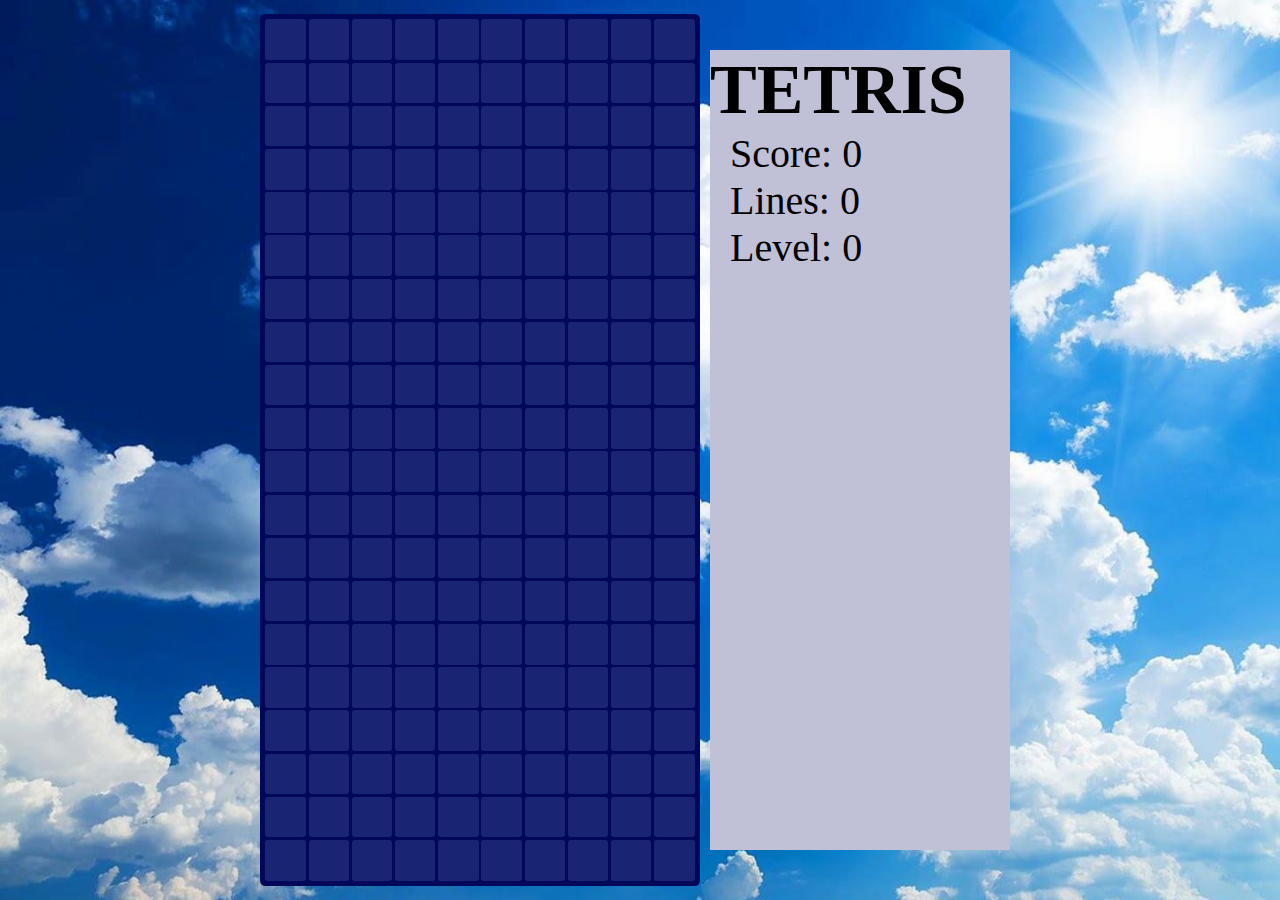
==== index.html @ f00f7795 "2" ====
<!DOCTYPE html>
<html lang="en">
<head>
    <meta charset="UTF-8">
    <meta name="viewport" content="width=device-width, initial-scale=1.0">
    <title>1101 Tetris</title>
    <link href="f.css" rel="stylesheet">
</head>
<body>  
    <div class='grid'>
    <div></div>
    <div></div>
    <div></div>
    <div></div>
    <div></div>
    <div></div>
    <div></div>
    <div></div>
    <div></div>
    <div></div>
    <div></div>
    <div></div>
    <div></div>
    <div></div>
    <div></div>
    <div></div>
    <div></div>
    <div></div>
    <div></div>
    <div></div>
    <div></div>
    <div></div>
    <div></div>
    <div></div>
    <div></div>
    <div></div>
    <div></div>
    <div></div>
    <div></div>
    <div></div>
    <div></div>
    <div></div>
    <div></div>
    <div></div>
    <div></div>
    <div></div>
    <div></div>
    <div></div>
    <div></div>
    <div></div>
    <div></div>
    <div></div>
    <div></div>
    <div></div>
    <div></div>
    <div></div>
    <div></div>
    <div></div>
    <div></div>
    <div></div>
    <div></div>
    <div></div>
    <div></div>
    <div></div>
    <div></div>
    <div></div>
    <div></div>
    <div></div>
    <div></div>
    <div></div>
    <div></div>
    <div></div>
    <div></div>
    <div></div>
    <div></div>
    <div></div>
    <div></div>
    <div></div>
    <div></div>
    <div></div>
    <div></div>
    <div></div>
    <div></div>
    <div></div>
    <div></div>
    <div></div>
    <div></div>
    <div></div>
    <div></div>
    <div></div>
    <div></div>
    <div></div>
    <div></div>
    <div></div>
    <div></div>
    <div></div>
    <div></div>
    <div></div>
    <div></div>
    <div></div>
    <div></div>
    <div></div>
    <div></div>
    <div></div>
    <div></div>
    <div></div>
    <div></div>
    <div></div>
    <div></div>
    <div></div>
    <div></div>
    <div></div>
    <div></div>
    <div></div>
    <div></div>
    <div></div>
    <div></div>
    <div></div>
    <div></div>
    <div></div>
    <div></div>
    <div></div>
    <div></div>
    <div></div>
    <div></div>
    <div></div>
    <div></div>
    <div></div>
    <div></div>
    <div></div>
    <div></div>
    <div></div>
    <div></div>
    <div></div>
    <div></div>
    <div></div>
    <div></div>
    <div></div>
    <div></div>
    <div></div>
    <div></div>
    <div></div>
    <div></div>
    <div></div>
    <div></div>
    <div></div>
    <div></div>
    <div></div>
    <div></div>
    <div></div>
    <div></div>
    <div></div>
    <div></div>
    <div></div>
    <div></div>
    <div></div>
    <div></div>
    <div></div>
    <div></div>
    <div></div>
    <div></div>
    <div></div>
    <div></div>
    <div></div>
    <div></div>
    <div></div>
    <div></div>
    <div></div>
    <div></div>
    <div></div>
    <div></div>
    <div></div>
    <div></div>
    <div></div>
    <div></div>
    <div></div>
    <div></div>
    <div></div>
    <div></div>
    <div></div>
    <div></div>
    <div></div>
    <div></div>
    <div></div>
    <div></div>
    <div></div>
    <div></div>
    <div></div>
    <div></div>
    <div></div>
    <div></div>
    <div></div>
    <div></div>
    <div></div>
    <div></div>
    <div></div>
    <div></div>
    <div></div>
    <div></div>
    <div></div>
    <div></div>
    <div></div>
    <div></div>
    <div></div>
    <div></div>
    <div></div>
    <div></div>
    <div></div>
    <div></div>
    <div></div>
  </div>
  <div class="blank"> 
    <h1>TETRIS</h1>
    <p>Score: <span id="score">0</span></p>
    <p>Lines: <span id="lines">0</span></p>
    <p>Level: <span id="level">0</span></p>
    <canvas id="next" class="next"></canvas>
  </div>
</body>
</html>
<script>
---- f.css ----
* {
  padding: 0;
  margin: 0;
  box-sizing: border-box;
  overflow: hidden;
  
}

body{
  display: flex;
  justify-content: center;
  align-items: center;
  height:100vh;
  user-select: none;
  background-image: url(images/fon.png.jpg);
  background-size: cover;
}

.grid {
  display: grid;
  grid-template-columns: repeat(10, auto);
  grid-template-rows: repeat(20, auto);
  padding: 0.6vh;
  gap: 0.3vh;
  border-radius: 0.6vh;
  background-color: rgba(1, 8, 89); 
}

.grid>div {
  --cell-size: min(4.5vh, 7.5vw);
  height: var(--cell-size);
  width: var(--cell-size);
  border-radius: 0.3vh;
  background-color: rgba(126, 150, 221, 0.2); 
}

.blank {
  margin: 10px;
  height: 800px;
  background-color: rgb(192, 193, 214);
  z-index: 1;
}

p {
  font-size: 40px;
}

h1 {
  font-size: 70px;
}

p {
  margin-left: 20px;
}
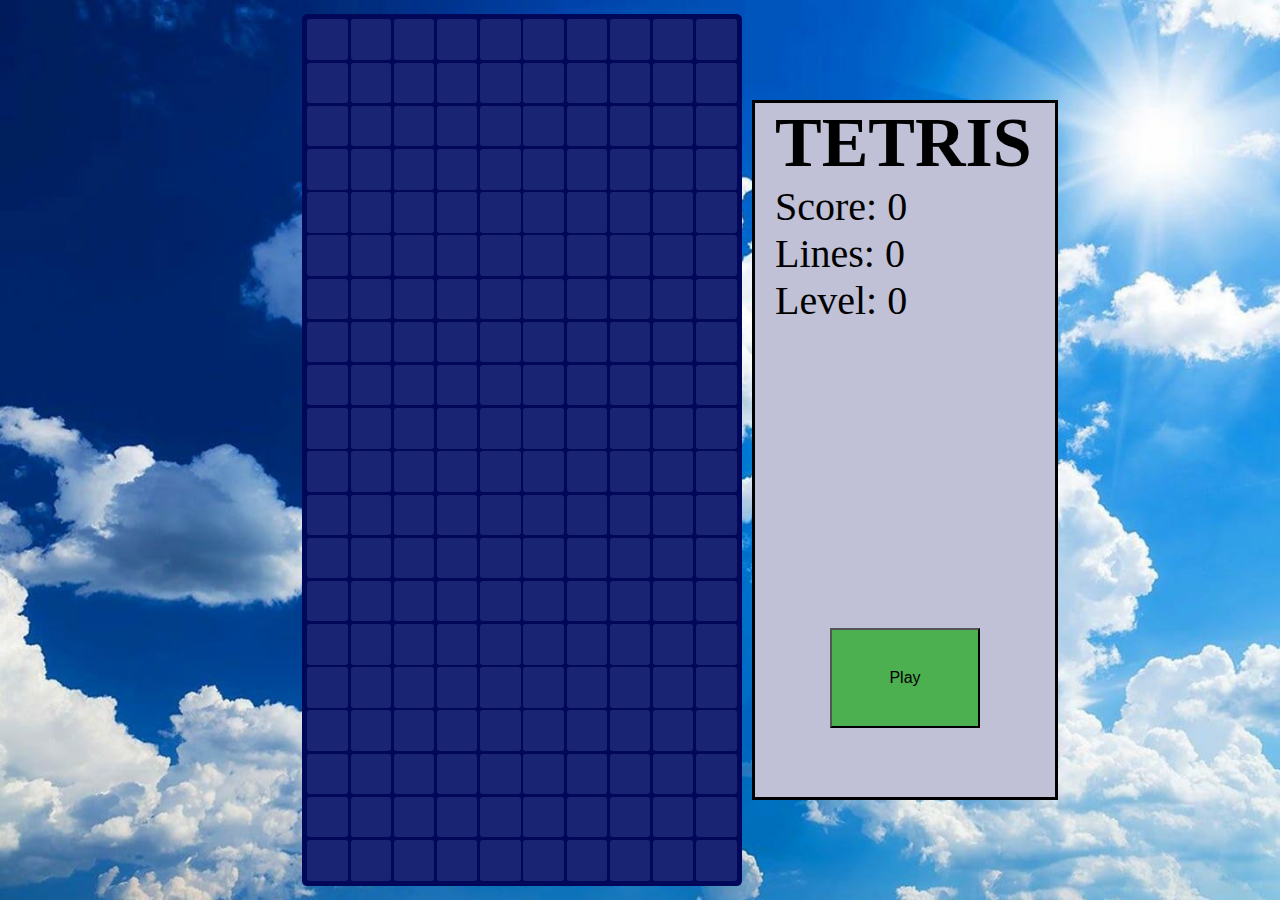
==== commit fa08b06d: "3" ====
--- a/index.html
+++ b/index.html
@@ -5,8 +5,12 @@
     <meta name="viewport" content="width=device-width, initial-scale=1.0">
     <title>1101 Tetris</title>
     <link href="f.css" rel="stylesheet">
+    <script src="./script.js" type="module"></script>
 </head>
 <body>  
+  <a href="https://github.com/gradrrs/tetris">
+    <img class="banner" src="./images/github.png">
+  </a>
     <div class='grid'>
     <div></div>
     <div></div>
@@ -209,13 +213,15 @@
     <div></div>
     <div></div>
   </div>
-  <div class="blank"> 
+  <nav class="blank"> 
     <h1>TETRIS</h1>
     <p>Score: <span id="score">0</span></p>
     <p>Lines: <span id="lines">0</span></p>
     <p>Level: <span id="level">0</span></p>
     <canvas id="next" class="next"></canvas>
-  </div>
+    <button onclick="play()" class="play-button">Play</button>
+  </nav>
+    
 </body>
 </html>
 <script>--- a/f.css
+++ b/f.css
@@ -36,9 +36,10 @@
 
 .blank {
   margin: 10px;
-  height: 800px;
+  height: 700px;
   background-color: rgb(192, 193, 214);
   z-index: 1;
+  border: solid 3px black;
 }
 
 p {
@@ -46,9 +47,35 @@
 }
 
 h1 {
+  position: relative;
+  right: -20px;
   font-size: 70px;
 }
 
 p {
   margin-left: 20px;
-}+}
+
+.play-button {
+  position: relative;
+  background-color: #4caf50;
+  font-size: 16px;
+  padding: 15px 30px;
+  cursor: pointer;
+  display: block;
+  margin: 0 auto;
+  width: 150px;
+  height: 100px;
+  bottom: -150px;
+}
+
+a {
+  height: 90px;
+  width: 90px;
+  bottom: -45%;
+  left: -26%;
+  opacity: 0.6;
+  position: relative;
+  display: flex;
+}
+
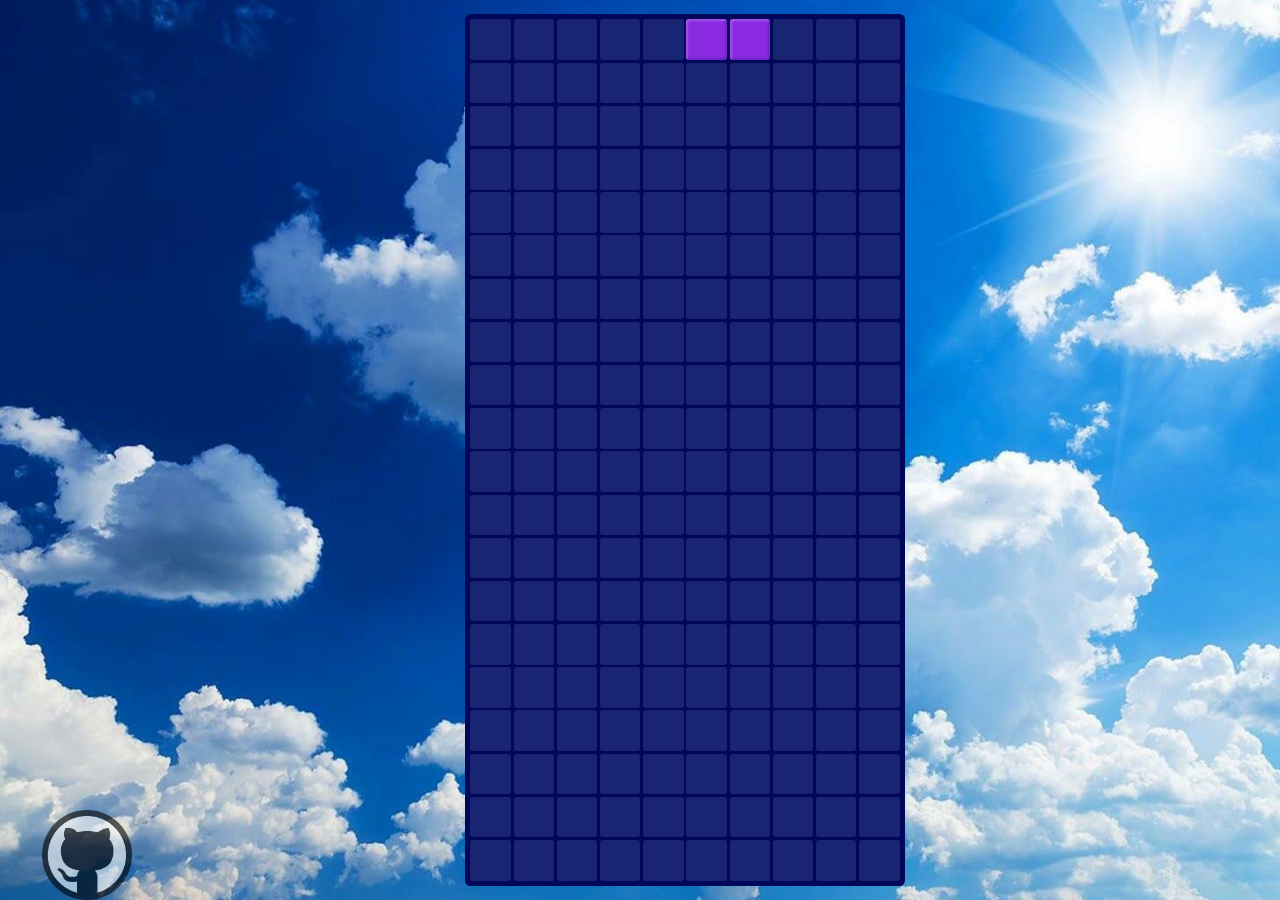
==== commit 15e89ddf: "1" ====
--- a/index.html
+++ b/index.html
@@ -1,227 +1,218 @@
-<!DOCTYPE html>
-<html lang="en">
-<head>
-    <meta charset="UTF-8">
-    <meta name="viewport" content="width=device-width, initial-scale=1.0">
-    <title>1101 Tetris</title>
-    <link href="f.css" rel="stylesheet">
-    <script src="./script.js" type="module"></script>
-</head>
-<body>  
-  <a href="https://github.com/gradrrs/tetris">
-    <img class="banner" src="./images/github.png">
-  </a>
-    <div class='grid'>
-    <div></div>
-    <div></div>
-    <div></div>
-    <div></div>
-    <div></div>
-    <div></div>
-    <div></div>
-    <div></div>
-    <div></div>
-    <div></div>
-    <div></div>
-    <div></div>
-    <div></div>
-    <div></div>
-    <div></div>
-    <div></div>
-    <div></div>
-    <div></div>
-    <div></div>
-    <div></div>
-    <div></div>
-    <div></div>
-    <div></div>
-    <div></div>
-    <div></div>
-    <div></div>
-    <div></div>
-    <div></div>
-    <div></div>
-    <div></div>
-    <div></div>
-    <div></div>
-    <div></div>
-    <div></div>
-    <div></div>
-    <div></div>
-    <div></div>
-    <div></div>
-    <div></div>
-    <div></div>
-    <div></div>
-    <div></div>
-    <div></div>
-    <div></div>
-    <div></div>
-    <div></div>
-    <div></div>
-    <div></div>
-    <div></div>
-    <div></div>
-    <div></div>
-    <div></div>
-    <div></div>
-    <div></div>
-    <div></div>
-    <div></div>
-    <div></div>
-    <div></div>
-    <div></div>
-    <div></div>
-    <div></div>
-    <div></div>
-    <div></div>
-    <div></div>
-    <div></div>
-    <div></div>
-    <div></div>
-    <div></div>
-    <div></div>
-    <div></div>
-    <div></div>
-    <div></div>
-    <div></div>
-    <div></div>
-    <div></div>
-    <div></div>
-    <div></div>
-    <div></div>
-    <div></div>
-    <div></div>
-    <div></div>
-    <div></div>
-    <div></div>
-    <div></div>
-    <div></div>
-    <div></div>
-    <div></div>
-    <div></div>
-    <div></div>
-    <div></div>
-    <div></div>
-    <div></div>
-    <div></div>
-    <div></div>
-    <div></div>
-    <div></div>
-    <div></div>
-    <div></div>
-    <div></div>
-    <div></div>
-    <div></div>
-    <div></div>
-    <div></div>
-    <div></div>
-    <div></div>
-    <div></div>
-    <div></div>
-    <div></div>
-    <div></div>
-    <div></div>
-    <div></div>
-    <div></div>
-    <div></div>
-    <div></div>
-    <div></div>
-    <div></div>
-    <div></div>
-    <div></div>
-    <div></div>
-    <div></div>
-    <div></div>
-    <div></div>
-    <div></div>
-    <div></div>
-    <div></div>
-    <div></div>
-    <div></div>
-    <div></div>
-    <div></div>
-    <div></div>
-    <div></div>
-    <div></div>
-    <div></div>
-    <div></div>
-    <div></div>
-    <div></div>
-    <div></div>
-    <div></div>
-    <div></div>
-    <div></div>
-    <div></div>
-    <div></div>
-    <div></div>
-    <div></div>
-    <div></div>
-    <div></div>
-    <div></div>
-    <div></div>
-    <div></div>
-    <div></div>
-    <div></div>
-    <div></div>
-    <div></div>
-    <div></div>
-    <div></div>
-    <div></div>
-    <div></div>
-    <div></div>
-    <div></div>
-    <div></div>
-    <div></div>
-    <div></div>
-    <div></div>
-    <div></div>
-    <div></div>
-    <div></div>
-    <div></div>
-    <div></div>
-    <div></div>
-    <div></div>
-    <div></div>
-    <div></div>
-    <div></div>
-    <div></div>
-    <div></div>
-    <div></div>
-    <div></div>
-    <div></div>
-    <div></div>
-    <div></div>
-    <div></div>
-    <div></div>
-    <div></div>
-    <div></div>
-    <div></div>
-    <div></div>
-    <div></div>
-    <div></div>
-    <div></div>
-    <div></div>
-    <div></div>
-    <div></div>
-    <div></div>
-    <div></div>
-    <div></div>
-    <div></div>
-    <div></div>
-    <div></div>
-    <div></div>
-    <div></div>
-  </div>
-  <nav class="blank"> 
-    <h1>TETRIS</h1>
-    <p>Score: <span id="score">0</span></p>
-    <p>Lines: <span id="lines">0</span></p>
-    <p>Level: <span id="level">0</span></p>
-    <canvas id="next" class="next"></canvas>
-    <button onclick="play()" class="play-button">Play</button>
-  </nav>
-    
-</body>
-</html>
+<!DOCTYPE html>
+<html lang="en">
+<head>
+    <meta charset="UTF-8">
+    <meta name="viewport" content="width=device-width, initial-scale=1.0">
+    <title>1101 Tetris</title>
+    <link href="f.css" rel="stylesheet">
+    <script src="./logic/script.js" type="module"></script>
+</head>
+<body>  
+  <a href="https://github.com/gradrrs/tetris" target="_blank">
+    <img class="banner" src="./images/github.png">
+  </a>
+    <div class='grid' id="ani">
+    <div></div>
+    <div></div>
+    <div></div>
+    <div></div>
+    <div></div>
+    <div></div>
+    <div></div>
+    <div></div>
+    <div></div>
+    <div></div>
+    <div></div>
+    <div></div>
+    <div></div>
+    <div></div>
+    <div></div>
+    <div></div>
+    <div></div>
+    <div></div>
+    <div></div>
+    <div></div>
+    <div></div>
+    <div></div>
+    <div></div>
+    <div></div>
+    <div></div>
+    <div></div>
+    <div></div>
+    <div></div>
+    <div></div>
+    <div></div>
+    <div></div>
+    <div></div>
+    <div></div>
+    <div></div>
+    <div></div>
+    <div></div>
+    <div></div>
+    <div></div>
+    <div></div>
+    <div></div>
+    <div></div>
+    <div></div>
+    <div></div>
+    <div></div>
+    <div></div>
+    <div></div>
+    <div></div>
+    <div></div>
+    <div></div>
+    <div></div>
+    <div></div>
+    <div></div>
+    <div></div>
+    <div></div>
+    <div></div>
+    <div></div>
+    <div></div>
+    <div></div>
+    <div></div>
+    <div></div>
+    <div></div>
+    <div></div>
+    <div></div>
+    <div></div>
+    <div></div>
+    <div></div>
+    <div></div>
+    <div></div>
+    <div></div>
+    <div></div>
+    <div></div>
+    <div></div>
+    <div></div>
+    <div></div>
+    <div></div>
+    <div></div>
+    <div></div>
+    <div></div>
+    <div></div>
+    <div></div>
+    <div></div>
+    <div></div>
+    <div></div>
+    <div></div>
+    <div></div>
+    <div></div>
+    <div></div>
+    <div></div>
+    <div></div>
+    <div></div>
+    <div></div>
+    <div></div>
+    <div></div>
+    <div></div>
+    <div></div>
+    <div></div>
+    <div></div>
+    <div></div>
+    <div></div>
+    <div></div>
+    <div></div>
+    <div></div>
+    <div></div>
+    <div></div>
+    <div></div>
+    <div></div>
+    <div></div>
+    <div></div>
+    <div></div>
+    <div></div>
+    <div></div>
+    <div></div>
+    <div></div>
+    <div></div>
+    <div></div>
+    <div></div>
+    <div></div>
+    <div></div>
+    <div></div>
+    <div></div>
+    <div></div>
+    <div></div>
+    <div></div>
+    <div></div>
+    <div></div>
+    <div></div>
+    <div></div>
+    <div></div>
+    <div></div>
+    <div></div>
+    <div></div>
+    <div></div>
+    <div></div>
+    <div></div>
+    <div></div>
+    <div></div>
+    <div></div>
+    <div></div>
+    <div></div>
+    <div></div>
+    <div></div>
+    <div></div>
+    <div></div>
+    <div></div>
+    <div></div>
+    <div></div>
+    <div></div>
+    <div></div>
+    <div></div>
+    <div></div>
+    <div></div>
+    <div></div>
+    <div></div>
+    <div></div>
+    <div></div>
+    <div></div>
+    <div></div>
+    <div></div>
+    <div></div>
+    <div></div>
+    <div></div>
+    <div></div>
+    <div></div>
+    <div></div>
+    <div></div>
+    <div></div>
+    <div></div>
+    <div></div>
+    <div></div>
+    <div></div>
+    <div></div>
+    <div></div>
+    <div></div>
+    <div></div>
+    <div></div>
+    <div></div>
+    <div></div>
+    <div></div>
+    <div></div>
+    <div></div>
+    <div></div>
+    <div></div>
+    <div></div>
+    <div></div>
+    <div></div>
+    <div></div>
+    <div></div>
+    <div></div>
+    <div></div>
+    <div></div>
+    <div></div>
+    <div></div>
+    <div></div>
+    <div></div>
+    <div></div>
+    <div></div>
+    <div></div>
+    <div></div>
+    <div></div>
+    <div></div>
+  </div>
+</body>
+</html>
 <script>--- a/f.css
+++ b/f.css
@@ -1,81 +1,90 @@
-* {
-  padding: 0;
-  margin: 0;
-  box-sizing: border-box;
-  overflow: hidden;
-  
-}
-
-body{
-  display: flex;
-  justify-content: center;
-  align-items: center;
-  height:100vh;
-  user-select: none;
-  background-image: url(images/fon.png.jpg);
-  background-size: cover;
-}
-
-.grid {
-  display: grid;
-  grid-template-columns: repeat(10, auto);
-  grid-template-rows: repeat(20, auto);
-  padding: 0.6vh;
-  gap: 0.3vh;
-  border-radius: 0.6vh;
-  background-color: rgba(1, 8, 89); 
-}
-
-.grid>div {
-  --cell-size: min(4.5vh, 7.5vw);
-  height: var(--cell-size);
-  width: var(--cell-size);
-  border-radius: 0.3vh;
-  background-color: rgba(126, 150, 221, 0.2); 
-}
-
-.blank {
-  margin: 10px;
-  height: 700px;
-  background-color: rgb(192, 193, 214);
-  z-index: 1;
-  border: solid 3px black;
-}
-
-p {
-  font-size: 40px;
-}
-
-h1 {
-  position: relative;
-  right: -20px;
-  font-size: 70px;
-}
-
-p {
-  margin-left: 20px;
-}
-
-.play-button {
-  position: relative;
-  background-color: #4caf50;
-  font-size: 16px;
-  padding: 15px 30px;
-  cursor: pointer;
-  display: block;
-  margin: 0 auto;
-  width: 150px;
-  height: 100px;
-  bottom: -150px;
-}
-
-a {
-  height: 90px;
-  width: 90px;
-  bottom: -45%;
-  left: -26%;
-  opacity: 0.6;
-  position: relative;
-  display: flex;
-}
-
+* {
+  padding: 0;
+  margin: 0;
+  box-sizing: border-box;
+  overflow: hidden;
+  
+}
+
+body{
+  display: flex;
+  justify-content: center;
+  align-items: center;
+  height:100vh;
+  user-select: none;
+  background-size: cover;
+  background-image: url(images/fon.png.jpg);
+}
+
+.grid {
+  display: grid;
+  grid-template-columns: repeat(10, auto);
+  grid-template-rows: repeat(20, auto);
+  padding: 0.6vh;
+  gap: 0.3vh;
+  border-radius: 0.6vh;
+  background-color: rgba(1, 8, 89); 
+}
+
+.grid>div {
+  --cell-size: min(4.5vh, 7.5vw);
+  height: var(--cell-size);
+  width: var(--cell-size);
+  border-radius: 0.3vh;
+  background-color: rgba(126, 150, 221, 0.2); 
+}
+
+a {
+  height: 90px;
+  width: 90px;
+  bottom: -45%;
+  left: -26%;
+  opacity: 0.6;
+  position: relative;
+  display: flex;
+}
+
+.grid>div.I {
+  background-color: blue;
+}
+
+.grid>div.J {
+  background-color: #4caf50;
+}
+
+.grid>div.L {
+  background-color: aqua;
+}
+
+.grid>div.O {
+  background-color: orange;
+}
+
+.grid>div.S {
+  background-color: black;
+}
+
+.grid>div.Z {
+  background-color: blueviolet;
+}
+
+.grid>div.T {
+  background-color: chartreuse;
+}
+
+.grid>div.ani {
+  background-color: #4caf50;
+}
+
+.grid>div.I, 
+.grid>div.J, 
+.grid>div.L,
+.grid>div.O,
+.grid>div.S,
+.grid>div.Z,
+.grid>div.T,
+.grid>div.ani
+{
+  box-shadow: inset 2px 2px 2px rgba(255, 255, 255, 0.2),
+  inset -2px -2px 2px rgba(1, 8, 89, 0.2)
+}